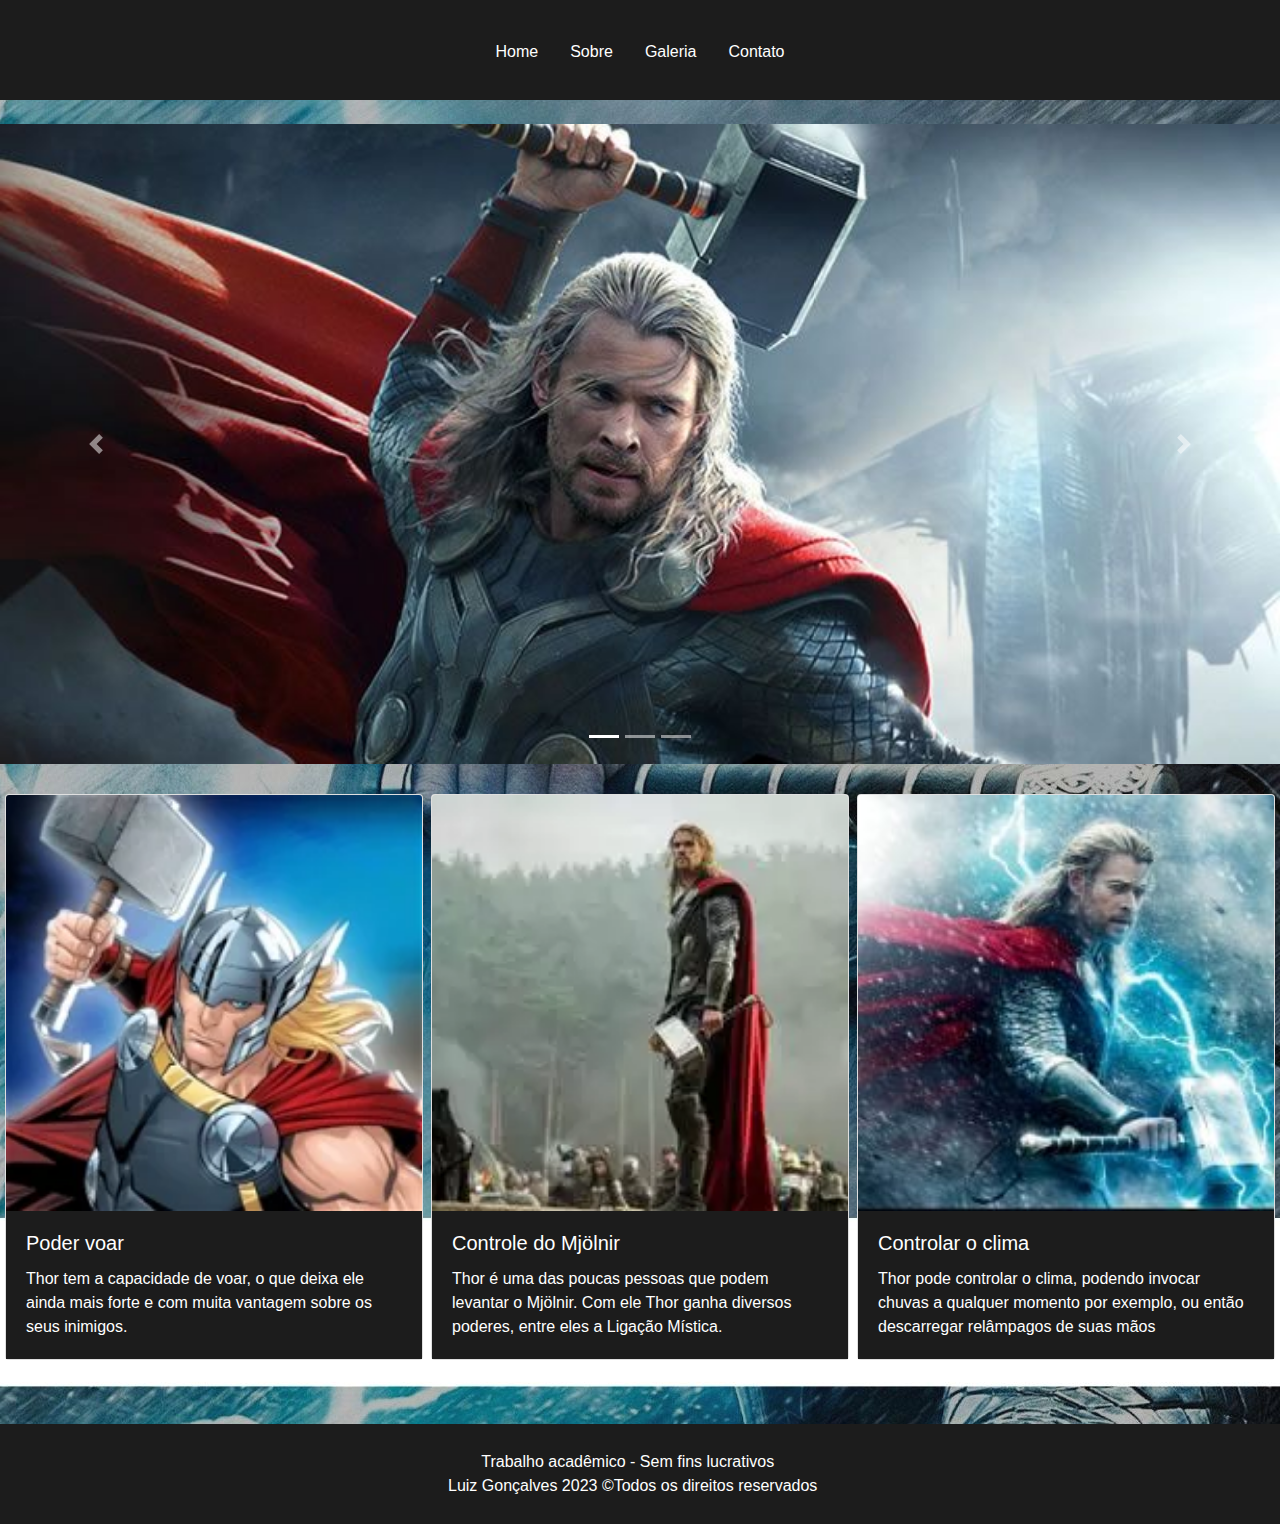
==== index.html @ 26f9afef "Add files via upload" ====
<!DOCTYPE html>
<html lang="pt-br">
  <head>
    <title> Thor - Sobre e galeria </title>
	<link rel = "icon"  type = "image/jpg" href = "img/icon_i.png"/>
    <!-- Meta tags Obrigatórias -->
    <meta charset="utf-8">
    <meta name="viewport" content="width=device-width, initial-scale=1, shrink-to-fit=no">

    <!-- Bootstrap CSS -->
    <link rel="stylesheet" href="bootstrap.css">

  </head>
 <STYLE TYPE="text/css">
    body {background-image: url(img/background.jpg); }
</STYLE>
	<body>

    <!-- JavaScript (Opcional) -->
    <!-- jQuery primeiro, depois Popper.js, depois Bootstrap JS -->
    <script src="https://code.jquery.com/jquery-3.3.1.slim.min.js" integrity="sha384-q8i/X+965DzO0rT7abK41JStQIAqVgRVzpbzo5smXKp4YfRvH+8abtTE1Pi6jizo" crossorigin="anonymous"></script>
    <script src="https://cdnjs.cloudflare.com/ajax/libs/popper.js/1.14.3/umd/popper.min.js" integrity="sha384-ZMP7rVo3mIykV+2+9J3UJ46jBk0WLaUAdn689aCwoqbBJiSnjAK/l8WvCWPIPm49" crossorigin="anonymous"></script>
    <script src="https://stackpath.bootstrapcdn.com/bootstrap/4.1.3/js/bootstrap.min.js" integrity="sha384-ChfqqxuZUCnJSK3+MXmPNIyE6ZbWh2IMqE241rYiqJxyMiZ6OW/JmZQ5stwEULTy" crossorigin="anonymous"></script>
	
	<!-- Início -->
	
	<ul class="nav justify-content-center">
  <li class="nav-item">
    <a class="nav-link active" href="index.html"> Home </a>
  </li>
  <li class="nav-item">
    <a class="nav-link" href="sobre.html"> Sobre </a>
  </li>
  <li class="nav-item">
    <a class="nav-link" href="galeria.html"> Galeria </a>
  </li>
  <li class="nav-item">
    <a class="nav-link" href="contato.html"> Contato </a>
  </li>
</ul>

	<br>

	<div id="carouselExampleIndicators" class="carousel slide" data-ride="carousel">
  <ol class="carousel-indicators">
    <li data-target="#carouselExampleIndicators" data-slide-to="0" class="active"></li>
    <li data-target="#carouselExampleIndicators" data-slide-to="1"></li>
    <li data-target="#carouselExampleIndicators" data-slide-to="2"></li>
  </ol>
  <div class="carousel-inner">
    <div class="carousel-item active">
      <img class="d-block w-100" src="img/c1.jpg" alt="Primeiro Slide">
    </div>
    <div class="carousel-item">
      <img class="d-block w-100" src="img/c2.jpg" alt="Segundo Slide">
    </div>
    <div class="carousel-item">
      <img class="d-block w-100" src="img/c3.jpg" alt="Terceiro Slide">
    </div>
  </div>
  <a class="carousel-control-prev" href="#carouselExampleIndicators" role="button" data-slide="prev">
    <span class="carousel-control-prev-icon" aria-hidden="true"></span>
    <span class="sr-only">Anterior</span>
  </a>
  <a class="carousel-control-next" href="#carouselExampleIndicators" role="button" data-slide="next">
    <span class="carousel-control-next-icon" aria-hidden="true"></span>
    <span class="sr-only">Próximo</span>
  </a>
</div>


	<div class="card-deck">
  <div class="card">
    <img class="card-img-top" src="img/card1.jpg" alt="Imagem de capa do card">
    <div class="card-body">
      <h5 class="card-title"> Poder voar </h5>
      <p class="card-text"> Thor tem a capacidade de voar, o que deixa ele ainda mais forte e com muita vantagem sobre os seus inimigos. </p>
    </div>
  </div>
  <div class="card">
    <img class="card-img-top" src="img/card2.jpg" alt="Imagem de capa do card">
    <div class="card-body">
      <h5 class="card-title"> Controle do Mjölnir </h5>
      <p class="card-text"> Thor é uma das poucas pessoas que podem levantar o Mjölnir. Com ele Thor ganha diversos poderes, entre eles a Ligação Mística. </p>
    </div>
  </div>
  <div class="card">
    <img class="card-img-top" src="img/card3.jpg" alt="Imagem de capa do card">
    <div class="card-body">
      <h5 class="card-title"> Controlar o clima </h5>
      <p class="card-text"> Thor pode controlar o clima, podendo invocar chuvas a qualquer momento por exemplo, ou então descarregar relâmpagos de suas mãos </p>
    </div>
  </div>
</div>



	<div class = "footer">
		<p>
			<span> Trabalho acadêmico - Sem fins lucrativos </span> <br>
			Luiz Gonçalves 2023 &copyTodos os direitos reservados
		</p>
	</div>
  </body>
</html>
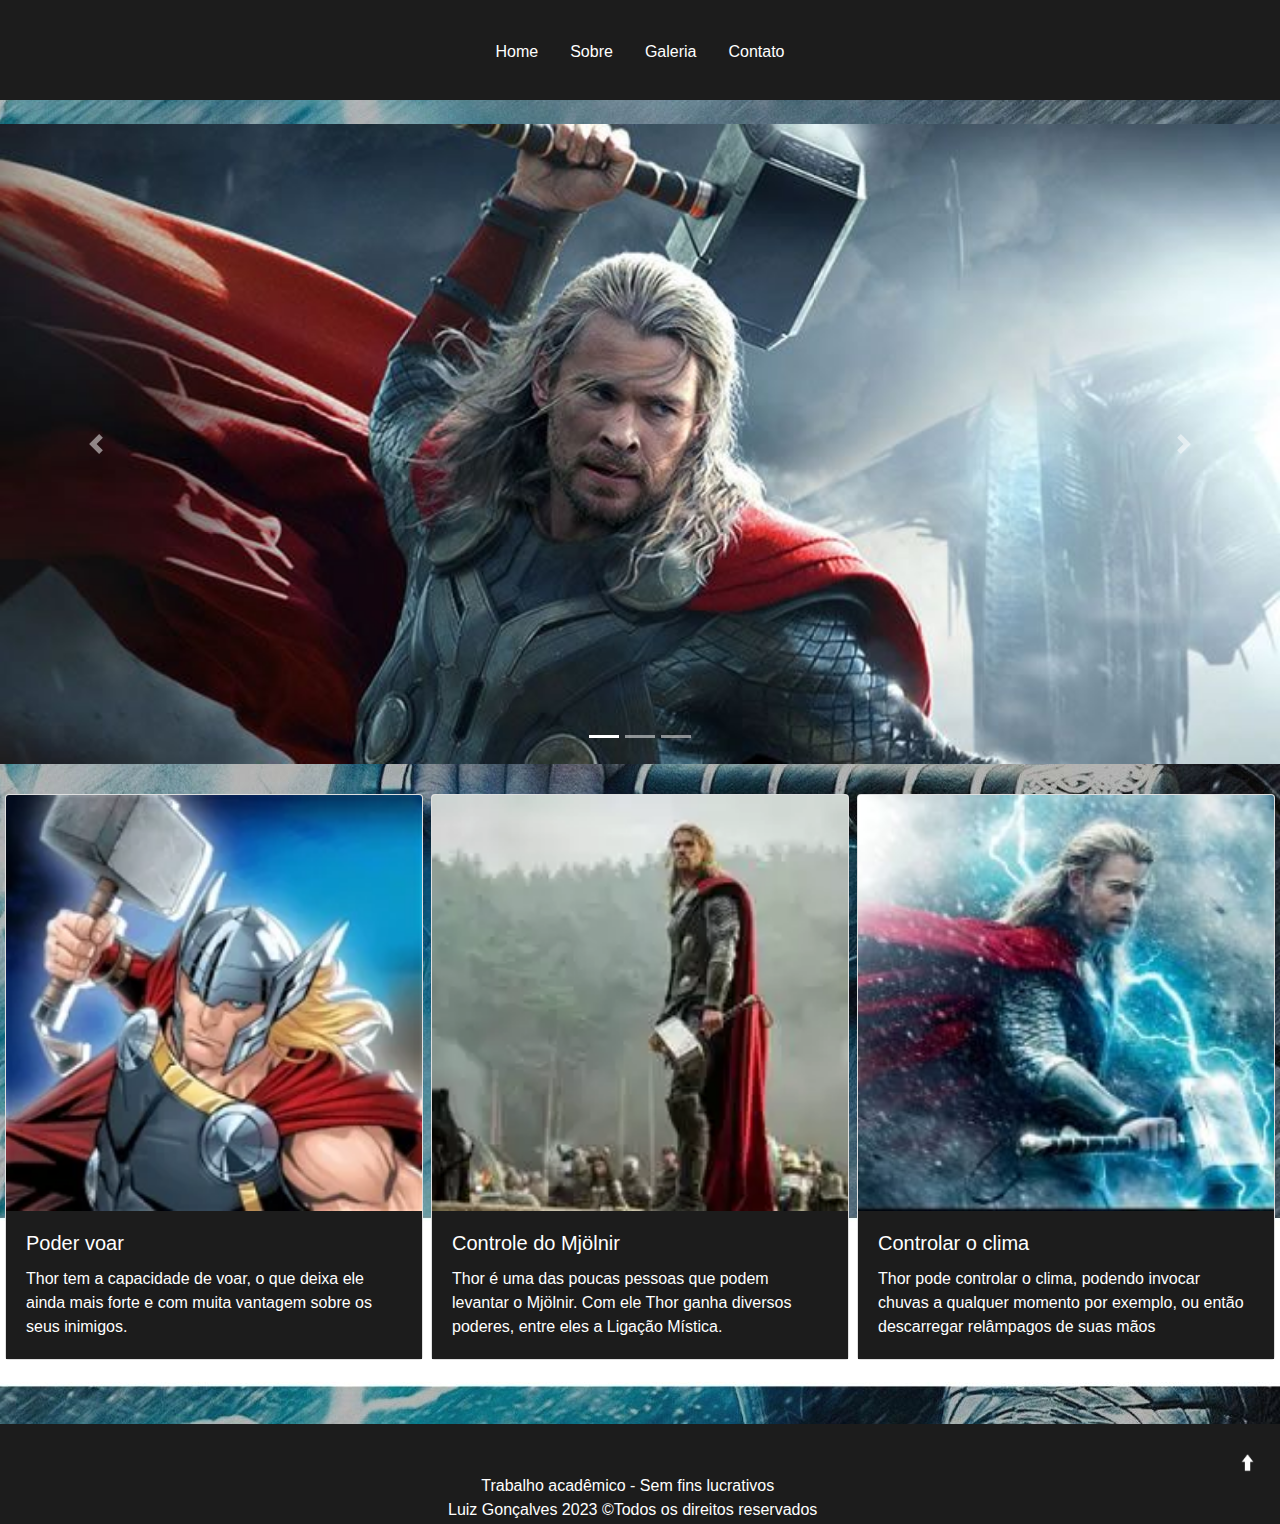
==== commit 4ba7b920: "Update index.html" ====
--- a/index.html
+++ b/index.html
@@ -96,10 +96,15 @@
 
 
 	<div class = "footer">
+	 	<div class = "seta">
+			<a href = "#" >
+				<img src = "img/seta.png" width = "45%">
+			</a>
+		</div>
 		<p>
 			<span> Trabalho acadêmico - Sem fins lucrativos </span> <br>
 			Luiz Gonçalves 2023 &copyTodos os direitos reservados
 		</p>
 	</div>
   </body>
-</html>+</html>
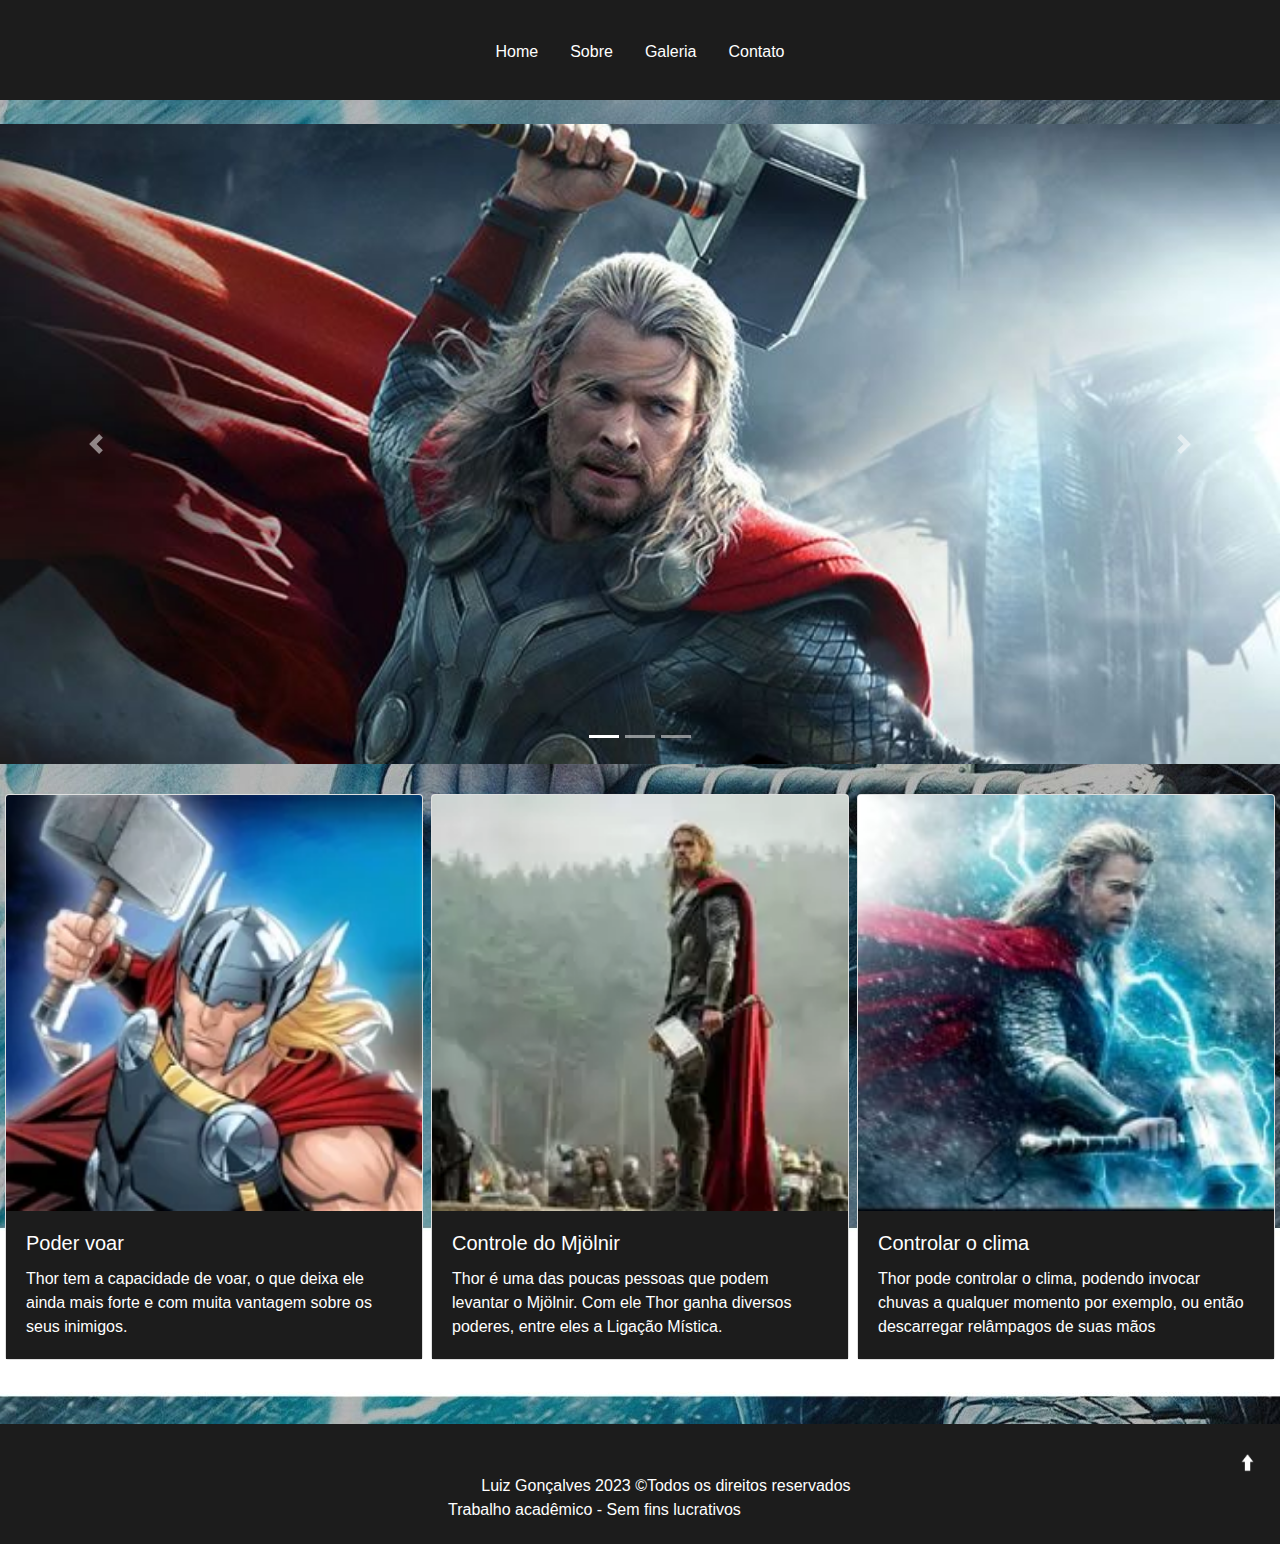
==== commit aafdf689: "footer" ====
--- a/index.html
+++ b/index.html
@@ -102,8 +102,8 @@
 			</a>
 		</div>
 		<p>
-			<span> Trabalho acadêmico - Sem fins lucrativos </span> <br>
-			Luiz Gonçalves 2023 &copyTodos os direitos reservados
+			<span> Luiz Gonçalves 2023 &copyTodos os direitos reservados </span> <br>
+			Trabalho acadêmico - Sem fins lucrativos
 		</p>
 	</div>
   </body>
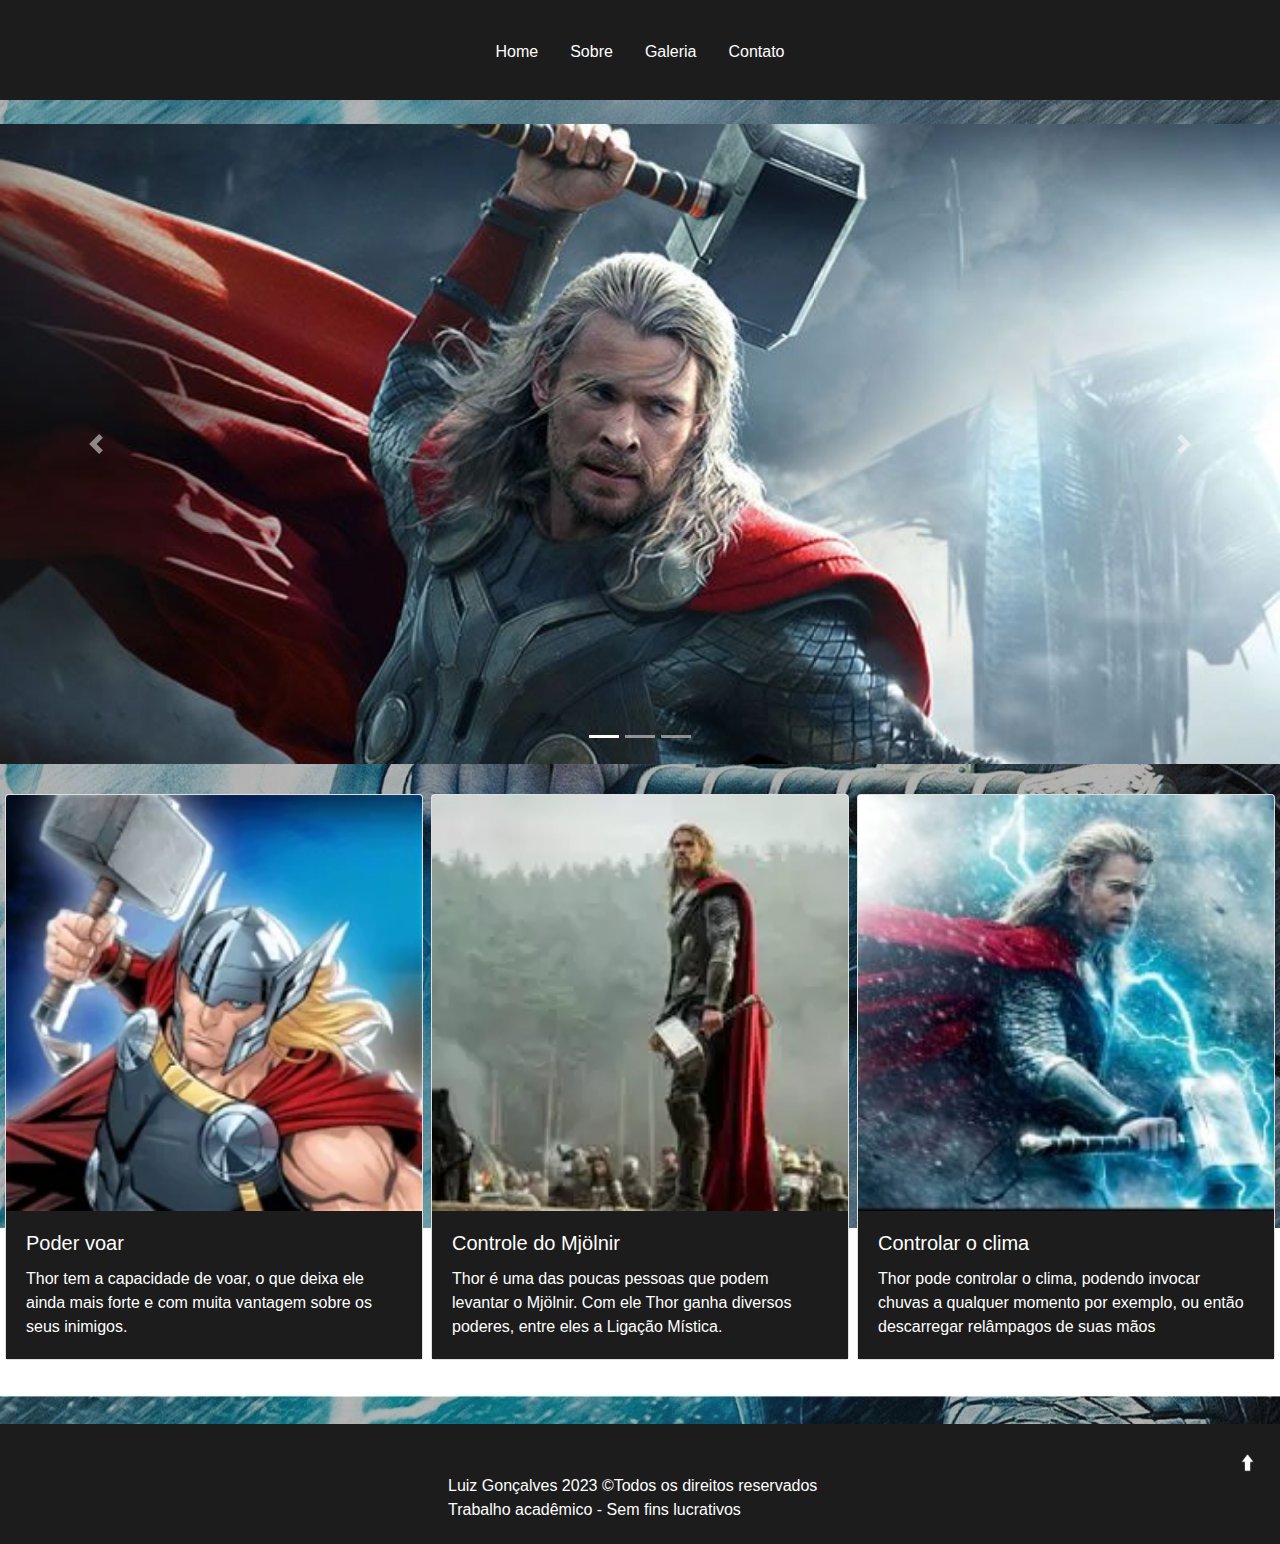
==== commit b0dcfb94: "Update index.html" ====
--- a/index.html
+++ b/index.html
@@ -102,7 +102,7 @@
 			</a>
 		</div>
 		<p>
-			<span> Luiz Gonçalves 2023 &copyTodos os direitos reservados </span> <br>
+			 Luiz Gonçalves 2023 &copyTodos os direitos reservados  <br>
 			Trabalho acadêmico - Sem fins lucrativos
 		</p>
 	</div>
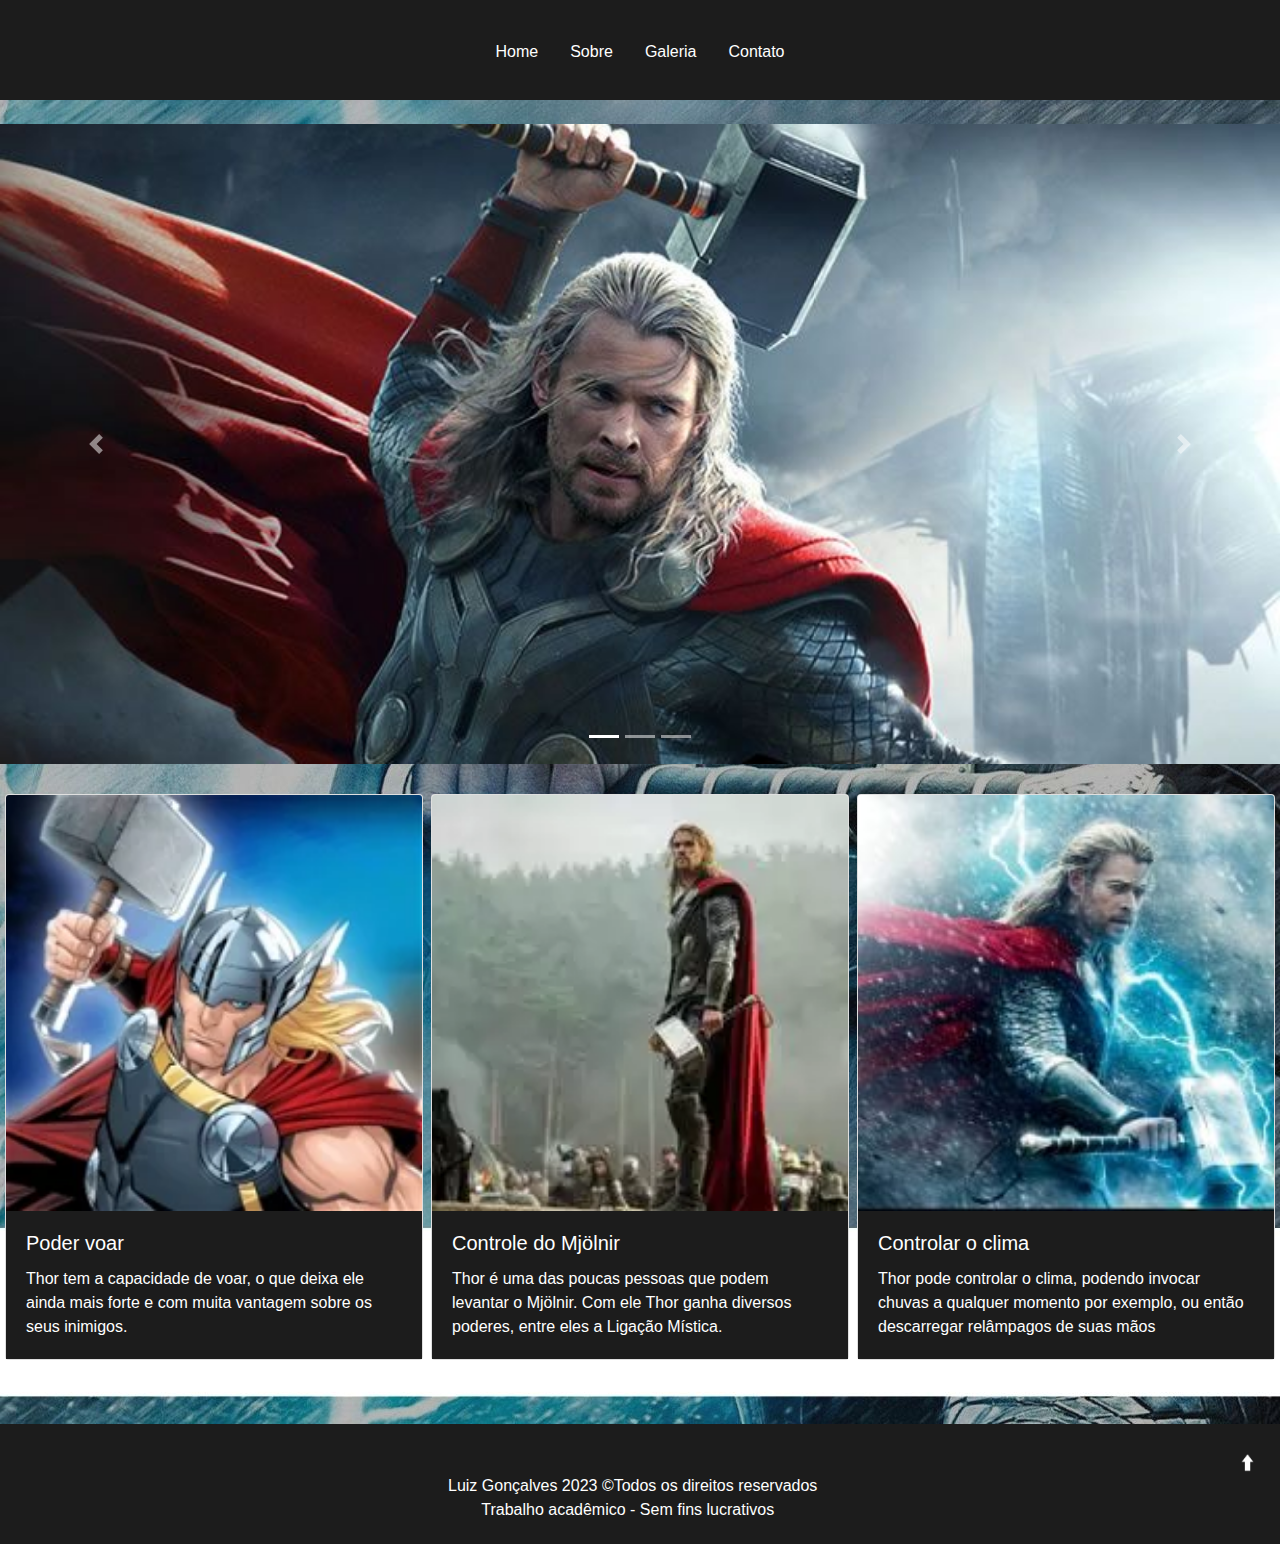
==== commit 3f9799f2: "Update index.html" ====
--- a/index.html
+++ b/index.html
@@ -103,7 +103,7 @@
 		</div>
 		<p>
 			 Luiz Gonçalves 2023 &copyTodos os direitos reservados  <br>
-			Trabalho acadêmico - Sem fins lucrativos
+			<span> Trabalho acadêmico - Sem fins lucrativos </span>
 		</p>
 	</div>
   </body>
